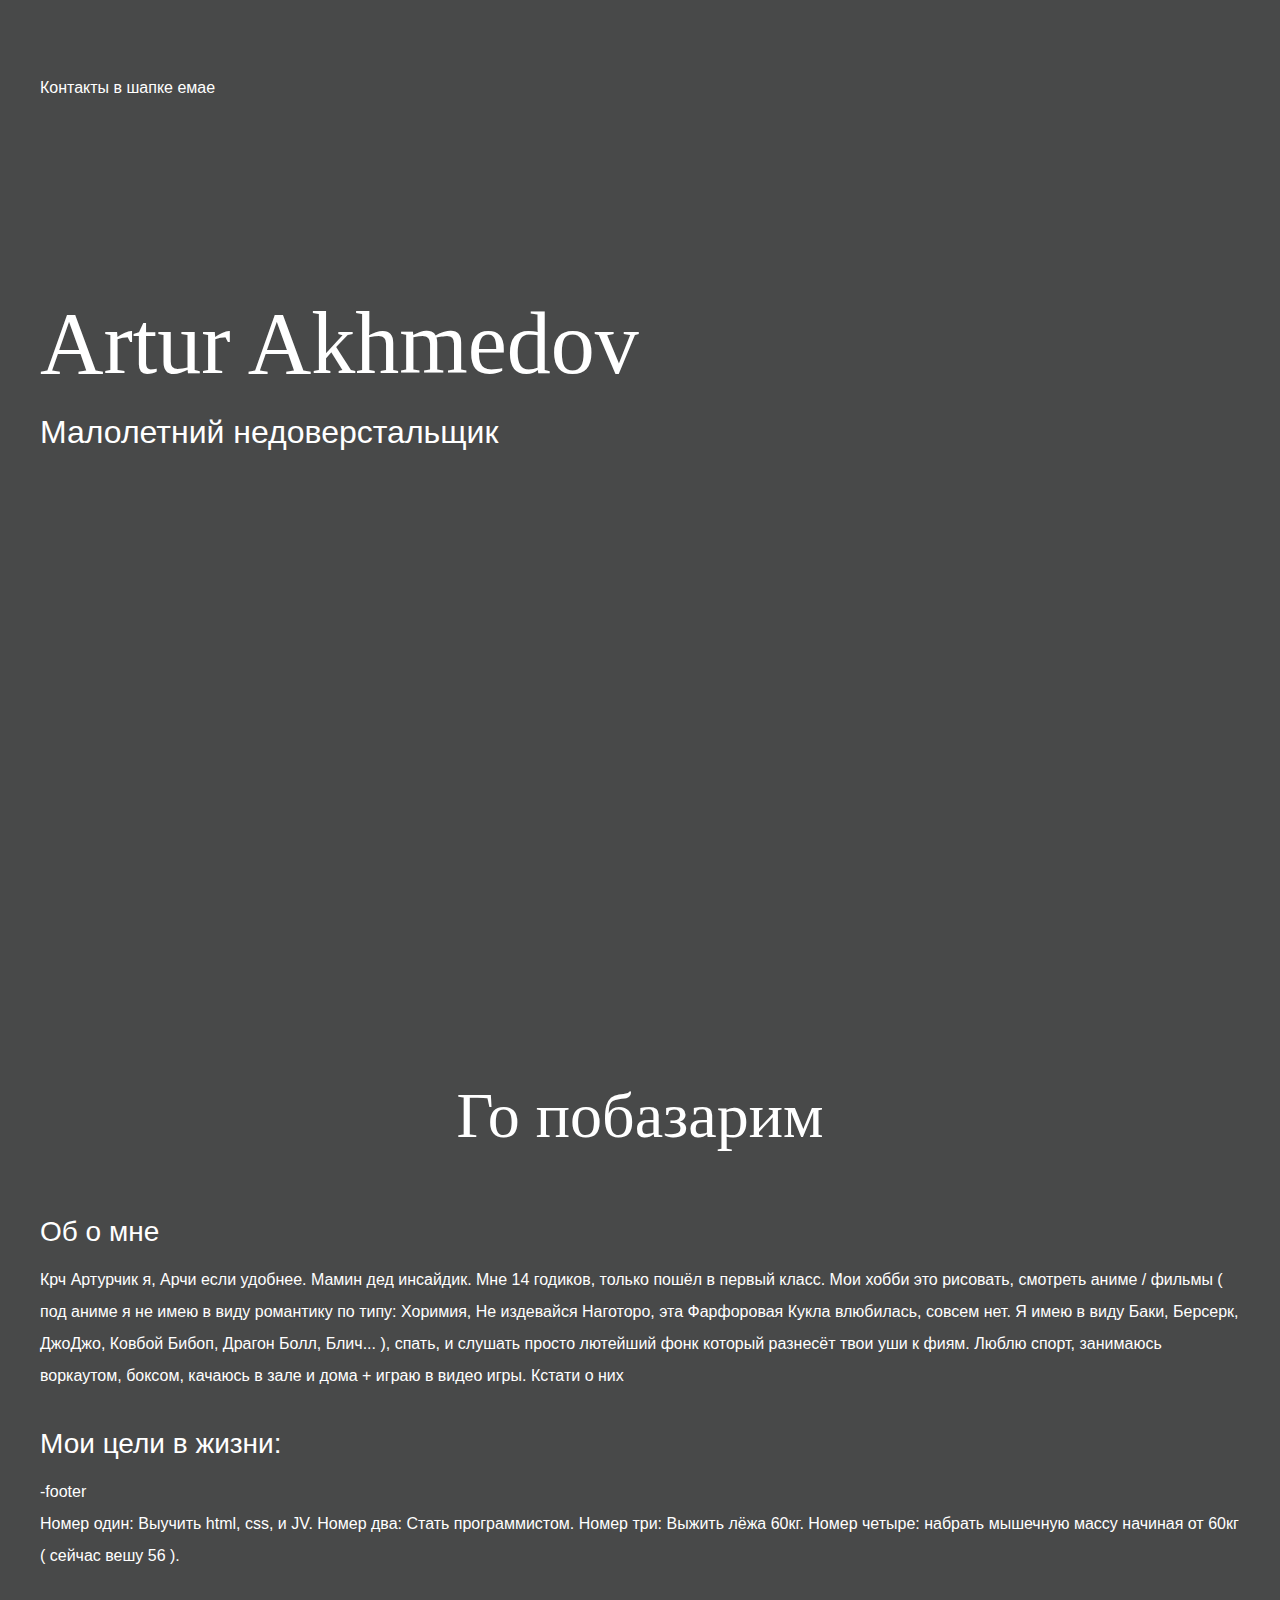
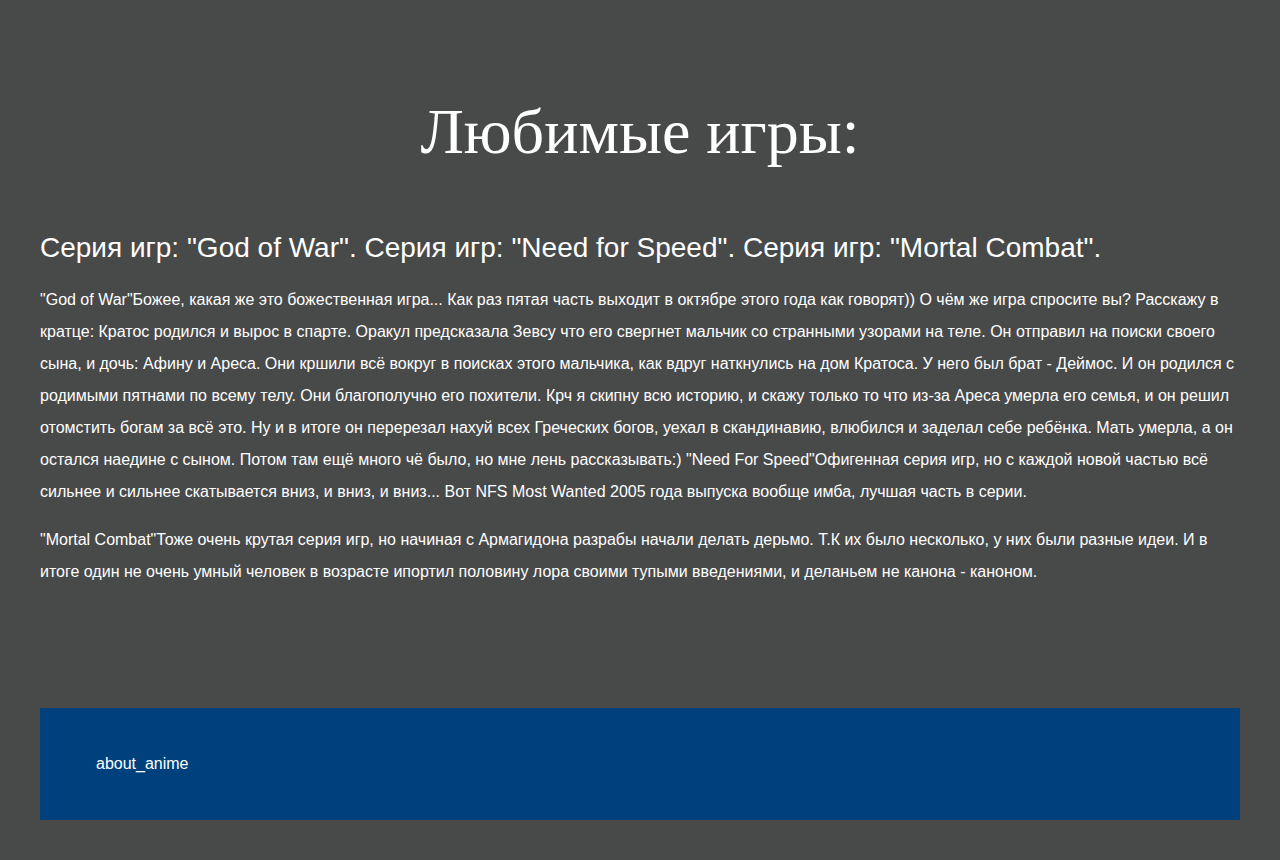
==== index.html @ c2ec4d09 "Add files via upload" ====
<!DOCTYPE html>
<html lang="ru">

<head>
  <meta charset="UTF-8">
  <link rel="stylesheet" href="style.css">
  <title>Портфолио малолетки недоверстальщика</title>

</head>

<body>
  <div class="wrap">
    <div class="content">
      <header class="page-header">
        Контакты в шапке емае
      </header>

      <section class="hero-image">
        <h1 class="heading">Artur Akhmedov</h1>
        <p>Малолетний недоверстальщик</p>
      </section>

      <section class="intro">
        <h2 class="subheading">Го побазарим</h2>
        <h3>Об о мне</h3>
        <p>Крч Артурчик я, Арчи если удобнее. Мамин дед инсайдик. Мне 14 годиков, только пошёл в первый класс.
          Мои хобби это рисовать, смотреть аниме / фильмы
          ( под аниме я не имею в виду романтику по типу:
          Хоримия, Не издевайся Наготоро, эта Фарфоровая Кукла влюбилась, совсем нет.
          Я имею в виду Баки, Берсерк, ДжоДжо, Ковбой Бибоп, Драгон Болл, Блич... ), спать, и слушать
          просто лютейший фонк который разнесёт твои уши к фиям. Люблю спорт, занимаюсь воркаутом, боксом, качаюсь в
          зале и дома + играю в видео игры.
          Кстати о них</p>
        <h3>Мои цели в жизни:</h3>-footer
        <p>Номер один: Выучить html, css, и JV. Номер два: Стать программистом. Номер три: Выжить лёжа 60кг. Номер
          четыре: набрать мышечную массу начиная от 60кг ( сейчас вешу 56 ). </p>
      </section>

      <section class="portfolio">
        <h2 class="subheading">Любимые игры:</h2>

        <h3>Серия игр: "God of War". Серия игр: "Need for Speed". Серия игр: "Mortal Combat".</h3>
        <p>"God of War"Божее, какая же это божественная игра... Как раз пятая часть выходит в октябре этого года как
          говорят)) О чём же игра спросите вы? Расскажу в кратце:
          Кратос родился и вырос в спарте. Оракул предсказала Зевсу что его свергнет мальчик со странными узорами на
          теле. Он отправил на поиски своего сына, и дочь: Афину и Ареса.
          Они кршили всё вокруг в поисках этого мальчика, как вдруг наткнулись на дом Кратоса. У него был брат - Деймос.
          И он родился с родимыми пятнами по всему телу. Они благополучно его похители. Крч я скипну всю историю, и
          скажу только то что из-за Ареса умерла его семья, и он решил отомстить богам за всё это.
          Ну и в итоге он перерезал нахуй всех Греческих богов, уехал в скандинавию, влюбился и заделал себе ребёнка.
          Мать умерла, а он остался наедине с сыном. Потом там ещё много чё было, но мне лень рассказывать:)

          "Need For Speed"Офигенная серия игр, но с каждой новой частью всё сильнее и сильнее скатывается вниз, и вниз,
          и вниз... Вот NFS Most Wanted 2005 года выпуска вообще имба, лучшая часть в серии.</p>

        "Mortal Combat"Тоже очень крутая серия игр, но начиная с Армагидона разрабы начали делать дерьмо. Т.К их было
        несколько, у них были разные идеи. И в итоге один не очень умный человек в возрасте ипортил половину лора своими
        тупыми введениями, и деланьем не канона - каноном.</p>
        </p>
      </section>

      <footer class="page-footer">
        <a href="anime.html">about_anime</a>
      </footer>
    </div>
  </div>
</body>

</html>
---- style.css ----
body {
  width: 100vw;
  height: 100vh;
    margin: 0;
    font-family: "Montserrat", "Helvetica", "Arial", sans-serif;
    font-size: 16px;
    line-height: 32px;
    color: #222222;
    background-color: #f2f4f6;
    background-image: url(https://i.ytimg.com/vi/7UHqw4fVOxc/maxresdefault_live.jpg);
    background-repeat: no-repeat;
    background-position: top center;
    overflow: hidden;
    background-size: cover;
 }
  
  .page-header {
    margin: 0 0 160px;
    padding: 32px 0 32px;
  }
  
  .page-header .container,
  .page-footer .container {
    max-width: 1408px;
    text-align: right;
  }
  
  .page-header a {
    margin-left: 56px;
    color: #288be6;
    text-decoration: none;
    background-repeat: no-repeat;
    background-position: left;
  }
  
  .hero-image {
    margin-bottom: 620px;
  }
  
  .hero-image .container {
    max-width: 1408px;
    text-align: center;
  }
  
  .heading {
    margin: 0 0 16px;
    font-family: "Old Standard TT", "Times", "Times New Roman", serif;
    font-size: 88px;
    line-height: 96px;
    font-weight: 400;
  }
  
  .hero-image p {
    margin: 0;
    font-size: 32px;
    line-height: 48px;
  }
  
  .intro {
    margin: 0 0 120px;
  }
  
  .subheading {
    margin: 0 0 56px;
    font-family: "Old Standard TT", "Times", "Times New Roman", serif;
    font-size: 64px;
    line-height: 80px;
    font-weight: 400;
    text-align: center;
  }
  
  .user-image {
    margin: 0 0 32px;
    text-align: center;
  }
  
  .intro h3,
  .portfolio h3 {
    margin: 0 0 12px;
    font-size: 28px;
    line-height: 40px;
    font-weight: 500;
  }
  
  .intro p {
    margin: 0 0 32px;
  }
  
  .portfolio {
    margin: 0 0 120px;
  }
  
  .page-footer {
    padding: 40px 0;
    background-color: #00417d;
    color: #ffffff;
  }
  
  .page-footer a {
    margin-left: 56px;
    color: inherit;
    text-decoration: none;
    background-repeat: no-repeat;
    background-position: left;
  }

  .wrap{
    overflow-y: scroll;
}

.content{
  width: 1200px;
  max-width: 100%;
  background-color: rgba(0, 0, 0, 70%);
  color: #ffffff;
  margin: 0 auto;
  padding: 40px ;
}
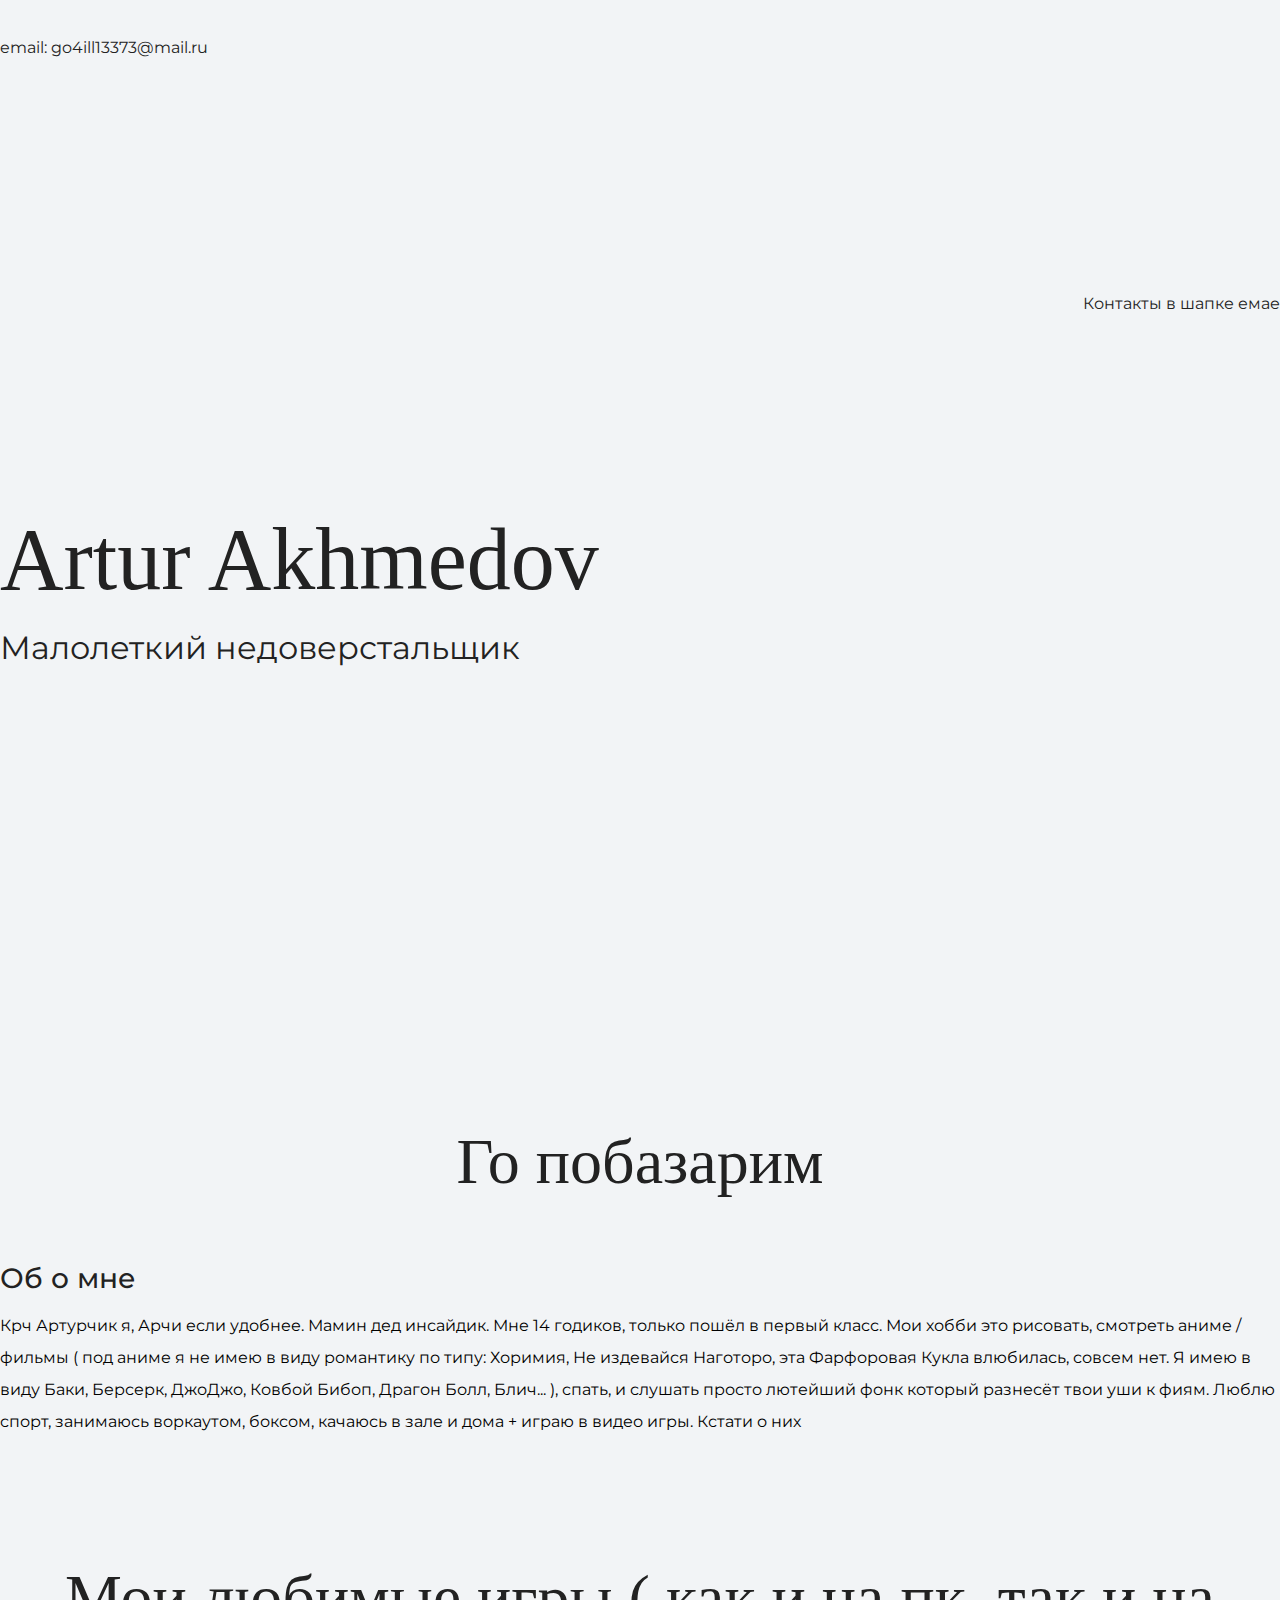
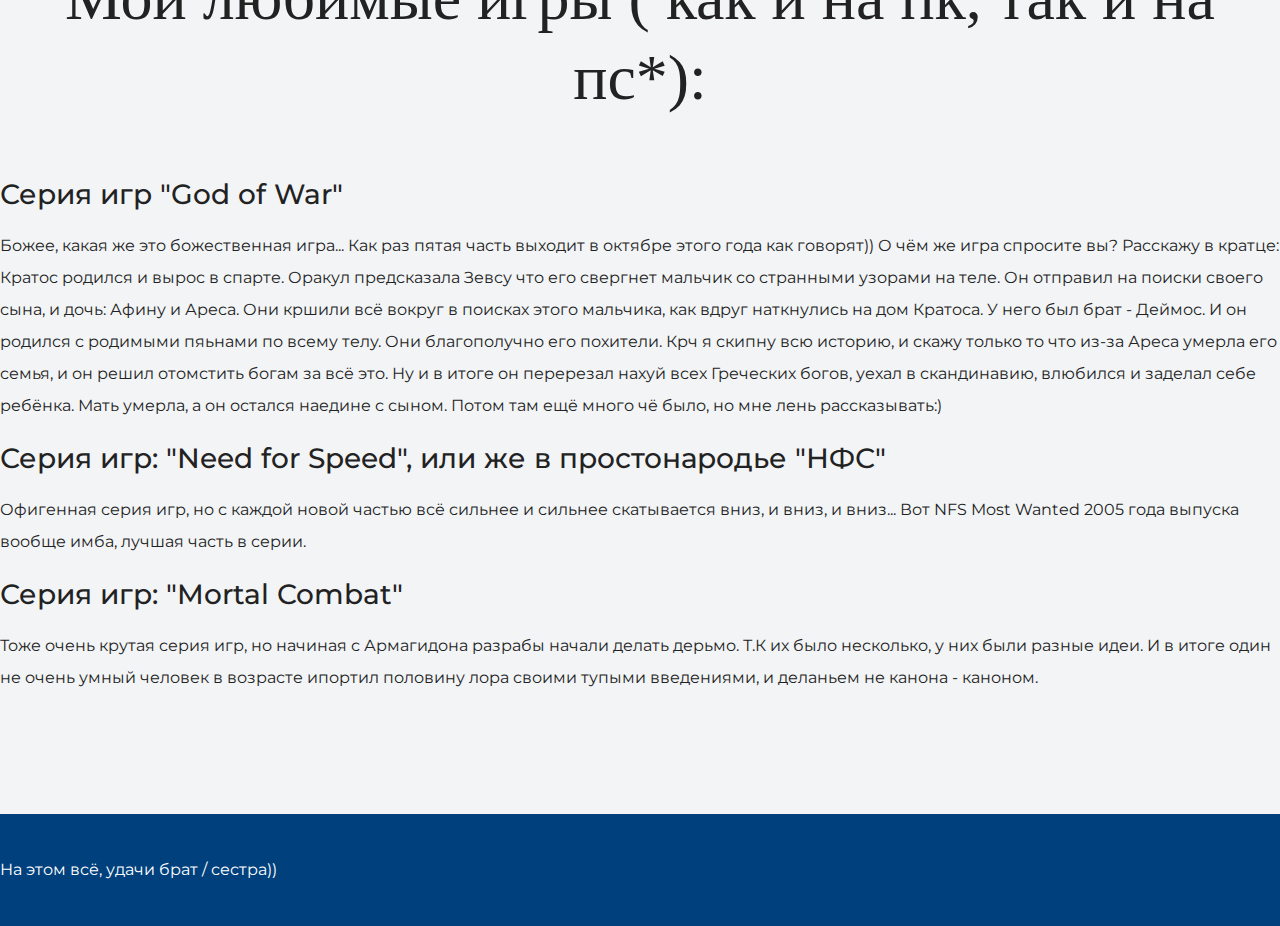
==== commit 9bf28e93: "Add files via upload" ====
--- a/index.html
+++ b/index.html
@@ -1,69 +1,63 @@
-<!DOCTYPE html>
-<html lang="ru">
-
-<head>
-  <meta charset="UTF-8">
-  <link rel="stylesheet" href="style.css">
-  <title>Портфолио малолетки недоверстальщика</title>
-
-</head>
-
-<body>
-  <div class="wrap">
-    <div class="content">
-      <header class="page-header">
-        Контакты в шапке емае
-      </header>
-
-      <section class="hero-image">
-        <h1 class="heading">Artur Akhmedov</h1>
-        <p>Малолетний недоверстальщик</p>
-      </section>
-
-      <section class="intro">
-        <h2 class="subheading">Го побазарим</h2>
-        <h3>Об о мне</h3>
-        <p>Крч Артурчик я, Арчи если удобнее. Мамин дед инсайдик. Мне 14 годиков, только пошёл в первый класс.
-          Мои хобби это рисовать, смотреть аниме / фильмы
-          ( под аниме я не имею в виду романтику по типу:
-          Хоримия, Не издевайся Наготоро, эта Фарфоровая Кукла влюбилась, совсем нет.
-          Я имею в виду Баки, Берсерк, ДжоДжо, Ковбой Бибоп, Драгон Болл, Блич... ), спать, и слушать
-          просто лютейший фонк который разнесёт твои уши к фиям. Люблю спорт, занимаюсь воркаутом, боксом, качаюсь в
-          зале и дома + играю в видео игры.
-          Кстати о них</p>
-        <h3>Мои цели в жизни:</h3>-footer
-        <p>Номер один: Выучить html, css, и JV. Номер два: Стать программистом. Номер три: Выжить лёжа 60кг. Номер
-          четыре: набрать мышечную массу начиная от 60кг ( сейчас вешу 56 ). </p>
-      </section>
-
-      <section class="portfolio">
-        <h2 class="subheading">Любимые игры:</h2>
-
-        <h3>Серия игр: "God of War". Серия игр: "Need for Speed". Серия игр: "Mortal Combat".</h3>
-        <p>"God of War"Божее, какая же это божественная игра... Как раз пятая часть выходит в октябре этого года как
-          говорят)) О чём же игра спросите вы? Расскажу в кратце:
-          Кратос родился и вырос в спарте. Оракул предсказала Зевсу что его свергнет мальчик со странными узорами на
-          теле. Он отправил на поиски своего сына, и дочь: Афину и Ареса.
-          Они кршили всё вокруг в поисках этого мальчика, как вдруг наткнулись на дом Кратоса. У него был брат - Деймос.
-          И он родился с родимыми пятнами по всему телу. Они благополучно его похители. Крч я скипну всю историю, и
-          скажу только то что из-за Ареса умерла его семья, и он решил отомстить богам за всё это.
-          Ну и в итоге он перерезал нахуй всех Греческих богов, уехал в скандинавию, влюбился и заделал себе ребёнка.
-          Мать умерла, а он остался наедине с сыном. Потом там ещё много чё было, но мне лень рассказывать:)
-
-          "Need For Speed"Офигенная серия игр, но с каждой новой частью всё сильнее и сильнее скатывается вниз, и вниз,
-          и вниз... Вот NFS Most Wanted 2005 года выпуска вообще имба, лучшая часть в серии.</p>
-
-        "Mortal Combat"Тоже очень крутая серия игр, но начиная с Армагидона разрабы начали делать дерьмо. Т.К их было
-        несколько, у них были разные идеи. И в итоге один не очень умный человек в возрасте ипортил половину лора своими
-        тупыми введениями, и деланьем не канона - каноном.</p>
-        </p>
-      </section>
-
-      <footer class="page-footer">
-        <a href="anime.html">about_anime</a>
-      </footer>
-    </div>
-  </div>
-</body>
-
+<!DOCTYPE html>
+<html lang="ru">
+  <head>
+    <meta charset="UTF-8">
+    <link rel="stylesheet" href="style.css">
+    <title>Портфолио малолетки недоверстальщика</title>
+    <link href="https://fonts.googleapis.com/css?family=Montserrat:400,500,700|Old+Standard+TT&display=swap&subset=cyrillic" rel="stylesheet">
+    
+  </head>
+
+  <body class="background">
+    <header class="page-header">
+      email: go4ill13373@mail.ru
+    </header>
+
+    <header class="page-header">
+      <div class="container">
+        Контакты в шапке емае
+      </div>
+    </header>
+
+
+    <section class="hero-image">
+      <h1 class="heading">Artur Akhmedov</h1>
+      <p>Малолеткий недоверстальщик</p>
+    </section>
+
+    <section class="intro">
+      <h2 class="subheading">Го побазарим</h2>
+      <h3>Об о мне</h3>
+      <mark>
+      <p>Крч Артурчик я, Арчи если удобнее. Мамин дед инсайдик. Мне 14 годиков, только пошёл в первый класс. 
+          Мои хобби это рисовать, смотреть аниме / фильмы 
+          ( под аниме я не имею в виду романтику по типу: 
+          Хоримия, Не издевайся Наготоро, эта Фарфоровая Кукла влюбилась, совсем нет. 
+          Я имею в виду Баки, Берсерк, ДжоДжо, Ковбой Бибоп, Драгон Болл, Блич... ), спать, и слушать 
+          просто лютейший фонк который разнесёт твои уши к фиям. Люблю спорт, занимаюсь воркаутом, боксом, качаюсь в зале и дома + играю в видео игры. 
+        Кстати о них </p>
+      </mark>
+    </section>
+
+    <section class="portfolio">
+      <h2 class="subheading">Мои любимые игры ( как и на пк, так и на пс*):</h2>
+
+      <h3>Серия игр "God of War"</h3>
+      <p>Божее, какая же это божественная игра... Как раз пятая часть выходит в октябре этого года как говорят)) О чём же игра спросите вы? Расскажу в кратце:
+          Кратос родился и вырос в спарте. Оракул предсказала Зевсу что его свергнет мальчик со странными узорами на теле. Он отправил на поиски своего сына, и дочь: Афину и Ареса. 
+          Они кршили всё вокруг в поисках этого мальчика, как вдруг наткнулись на дом Кратоса. У него был брат - Деймос. И он родился с родимыми пяьнами по всему телу. Они благополучно его похители. Крч я скипну всю историю, и скажу только то что из-за Ареса умерла его семья, и он решил отомстить богам за всё это.
+          Ну и в итоге он перерезал нахуй всех Греческих богов, уехал в скандинавию, влюбился и заделал себе ребёнка. Мать умерла, а он остался наедине с сыном. Потом там ещё много чё было, но мне лень рассказывать:)
+      </p>
+
+      <h3>Серия игр: "Need for Speed", или же в простонародье "НФС"</h3>
+      <p>Офигенная серия игр, но с каждой новой частью всё сильнее и сильнее скатывается вниз, и вниз, и вниз... Вот NFS Most Wanted 2005 года выпуска вообще имба, лучшая часть в серии.</p>
+
+      <h3>Серия игр: "Mortal Combat"</h3>
+      <p>Тоже очень крутая серия игр, но начиная с Армагидона разрабы начали делать дерьмо. Т.К их было несколько, у них были разные идеи. И в итоге один не очень умный человек в возрасте ипортил половину лора своими тупыми введениями, и деланьем не канона - каноном.</p>
+    </section>
+
+    <footer class="page-footer">
+      На этом всё, удачи брат / сестра))
+    </footer>
+  </body>
 </html>--- a/style.css
+++ b/style.css
@@ -1,118 +1,152 @@
 body {
   width: 100vw;
   height: 100vh;
-    margin: 0;
-    font-family: "Montserrat", "Helvetica", "Arial", sans-serif;
-    font-size: 16px;
-    line-height: 32px;
-    color: #222222;
-    background-color: #f2f4f6;
-    background-image: url(https://i.ytimg.com/vi/7UHqw4fVOxc/maxresdefault_live.jpg);
-    background-repeat: no-repeat;
-    background-position: top center;
-    overflow: hidden;
-    background-size: cover;
- }
-  
-  .page-header {
-    margin: 0 0 160px;
-    padding: 32px 0 32px;
-  }
-  
-  .page-header .container,
-  .page-footer .container {
-    max-width: 1408px;
-    text-align: right;
-  }
-  
-  .page-header a {
-    margin-left: 56px;
-    color: #288be6;
-    text-decoration: none;
-    background-repeat: no-repeat;
-    background-position: left;
-  }
-  
-  .hero-image {
-    margin-bottom: 620px;
-  }
-  
-  .hero-image .container {
-    max-width: 1408px;
-    text-align: center;
-  }
-  
-  .heading {
-    margin: 0 0 16px;
-    font-family: "Old Standard TT", "Times", "Times New Roman", serif;
-    font-size: 88px;
-    line-height: 96px;
-    font-weight: 400;
-  }
-  
-  .hero-image p {
-    margin: 0;
-    font-size: 32px;
-    line-height: 48px;
-  }
-  
-  .intro {
-    margin: 0 0 120px;
-  }
-  
-  .subheading {
-    margin: 0 0 56px;
-    font-family: "Old Standard TT", "Times", "Times New Roman", serif;
-    font-size: 64px;
-    line-height: 80px;
-    font-weight: 400;
-    text-align: center;
-  }
-  
-  .user-image {
-    margin: 0 0 32px;
-    text-align: center;
-  }
-  
-  .intro h3,
-  .portfolio h3 {
-    margin: 0 0 12px;
-    font-size: 28px;
-    line-height: 40px;
-    font-weight: 500;
-  }
-  
-  .intro p {
-    margin: 0 0 32px;
-  }
-  
-  .portfolio {
-    margin: 0 0 120px;
-  }
-  
-  .page-footer {
-    padding: 40px 0;
-    background-color: #00417d;
-    color: #ffffff;
-  }
-  
-  .page-footer a {
-    margin-left: 56px;
-    color: inherit;
-    text-decoration: none;
-    background-repeat: no-repeat;
-    background-position: left;
-  }
-
-  .wrap{
-    overflow-y: scroll;
+  margin: 0;
+  font-family: "Montserrat", "Helvetica", "Arial", sans-serif;
+  font-size: 16px;
+  line-height: 32px;
+  color: #222222;
+  background-color: #f2f4f6;
+  background-image: url(https://i.ytimg.com/vi/7UHqw4fVOxc/maxresdefault_live.jpg);
+  background-repeat: no-repeat;
+  background-position: top center;
+  background-size: cover;
+  background-attachment: fixed;
 }
 
-.content{
+.page-header {
+  margin: 0 0 160px;
+  padding: 32px 0 32px;
+}
+
+.page-header .container,
+.page-footer .container {
+  max-width: 1408px;
+  text-align: right;
+}
+
+.page-header a {
+  margin-left: 56px;
+  color: #288be6;
+  text-decoration: none;
+  background-repeat: no-repeat;
+  background-position: left;
+}
+
+.hero-image {
+  margin-bottom: 450px;
+}
+
+.hero-image .container {
+  max-width: 1408px;
+  text-align: center;
+}
+
+.heading {
+  margin: 0 0 16px;
+  font-family: "Old Standard TT", "Times", "Times New Roman", serif;
+  font-size: 88px;
+  line-height: 96px;
+  font-weight: 400;
+}
+
+.hero-image p {
+  margin: 0;
+  font-size: 32px;
+  line-height: 48px;
+}
+
+.intro {
+  margin: 0 0 120px;
+}
+
+.subheading {
+  margin: 0 0 56px;
+  font-family: "Old Standard TT", "Times", "Times New Roman", serif;
+  font-size: 64px;
+  line-height: 80px;
+  font-weight: 400;
+  text-align: center;
+}
+
+.user-image {
+  margin: 0 0 32px;
+  text-align: center;
+}
+
+.intro h3,
+.portfolio h3 {
+  margin: 0 0 12px;
+  font-size: 28px;
+  line-height: 40px;
+  font-weight: 500;
+}
+
+.intro p {
+  margin: 0 0 32px;
+}
+
+.portfolio {
+  margin: 0 0 120px;
+}
+
+.page-footer {
+  padding: 40px 0;
+  background-color: #00417d;
+  color: #ffffff;
+}
+
+.page-footer a {
+  margin-left: 56px;
+  color: inherit;
+  text-decoration: none;
+  background-repeat: no-repeat;
+  background-position: left;
+}
+
+.content {
   width: 1200px;
   max-width: 100%;
   background-color: rgba(0, 0, 0, 70%);
   color: #ffffff;
   margin: 0 auto;
-  padding: 40px ;
+  padding: 40px;
+}
+
+.games_images {
+  width: 500px;
+  max-width: 100%;
+  margin: 0 auto;
+  display: block;
+  transition: all 0.3s;
+}
+
+@keyframes tilt-n-move-shaking {
+
+  /* 0% { transform: translate(0, 0) rotate(0deg); } */
+  0% {
+    transform: translate(1px, 1px) rotate(1deg);
+  }
+
+  /* 50% { transform: translate(0, 0) rotate(0eg); } */
+  50% {
+    transform: translate(-1px, 1px) rotate(-1deg);
+  }
+
+  100% {
+    transform: translate(1px, 1px) rotate(1deg);
+  }
+}
+
+.game_image1 {
+  animation: tilt-n-move-shaking ease-in-out 1s infinite;
+}
+
+
+.game_image2 {
+  animation: tilt-n-move-shaking ease-in-out 1s infinite 0.1s;
+}
+
+.game_image3 {
+  animation: tilt-n-move-shaking ease-in-out 1s infinite 0.2s;
 }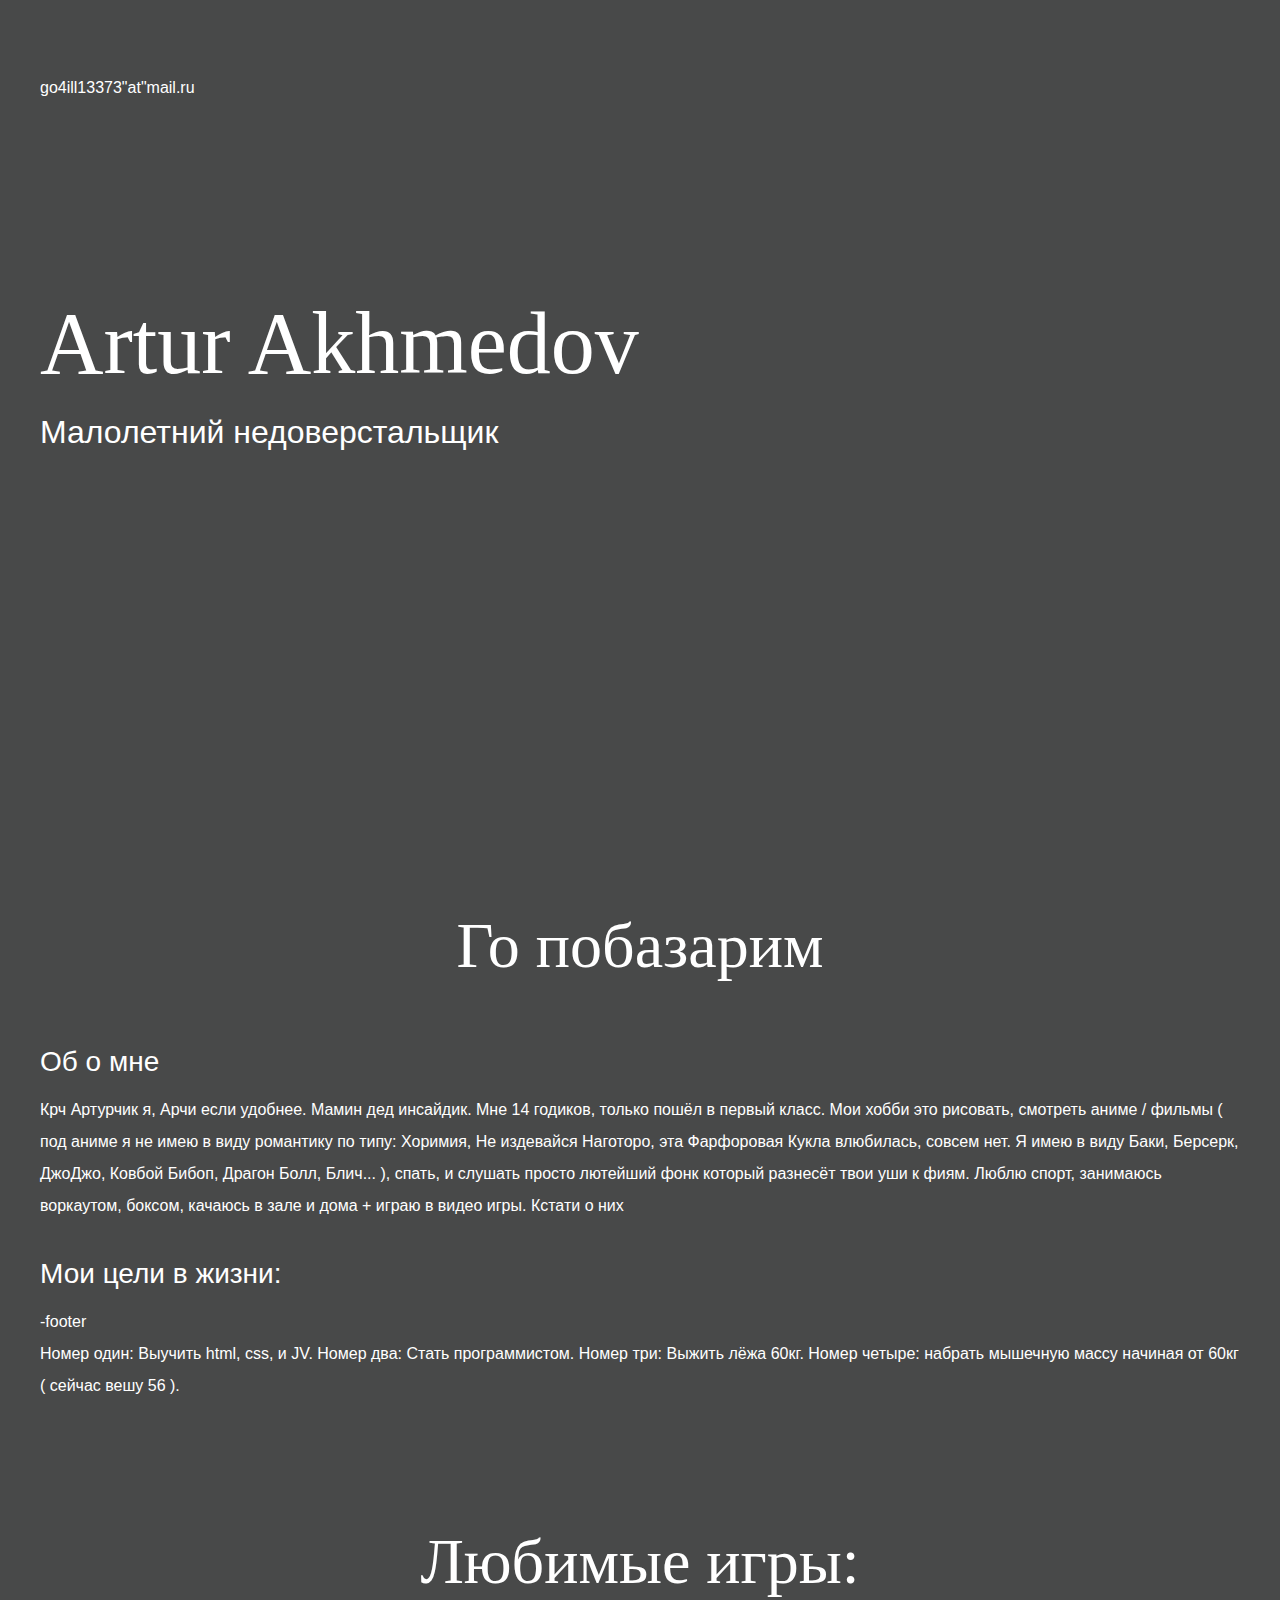
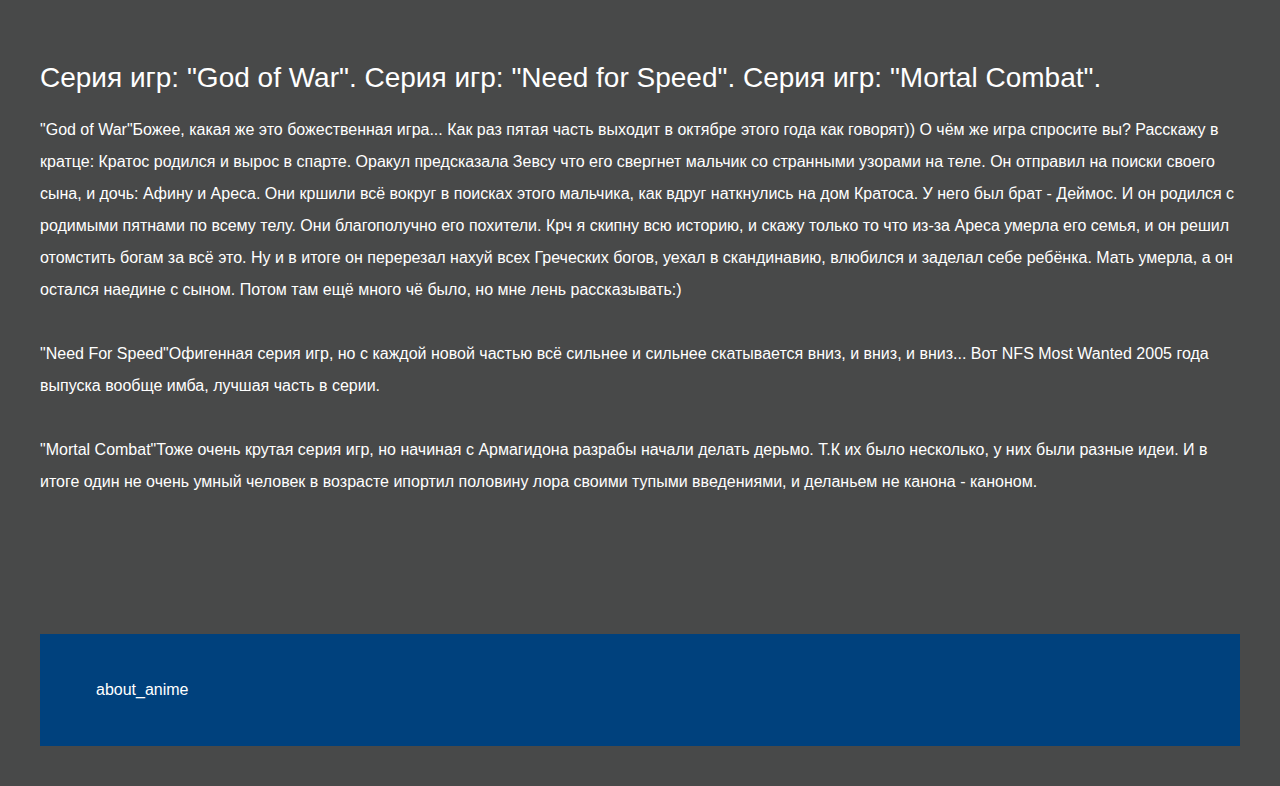
==== commit edd47b0c: "Add files via upload" ====
--- a/index.html
+++ b/index.html
@@ -1,63 +1,76 @@
-<!DOCTYPE html>
-<html lang="ru">
-  <head>
-    <meta charset="UTF-8">
-    <link rel="stylesheet" href="style.css">
-    <title>Портфолио малолетки недоверстальщика</title>
-    <link href="https://fonts.googleapis.com/css?family=Montserrat:400,500,700|Old+Standard+TT&display=swap&subset=cyrillic" rel="stylesheet">
-    
-  </head>
-
-  <body class="background">
-    <header class="page-header">
-      email: go4ill13373@mail.ru
-    </header>
-
-    <header class="page-header">
-      <div class="container">
-        Контакты в шапке емае
-      </div>
-    </header>
-
-
-    <section class="hero-image">
-      <h1 class="heading">Artur Akhmedov</h1>
-      <p>Малолеткий недоверстальщик</p>
-    </section>
-
-    <section class="intro">
-      <h2 class="subheading">Го побазарим</h2>
-      <h3>Об о мне</h3>
-      <mark>
-      <p>Крч Артурчик я, Арчи если удобнее. Мамин дед инсайдик. Мне 14 годиков, только пошёл в первый класс. 
-          Мои хобби это рисовать, смотреть аниме / фильмы 
-          ( под аниме я не имею в виду романтику по типу: 
-          Хоримия, Не издевайся Наготоро, эта Фарфоровая Кукла влюбилась, совсем нет. 
-          Я имею в виду Баки, Берсерк, ДжоДжо, Ковбой Бибоп, Драгон Болл, Блич... ), спать, и слушать 
-          просто лютейший фонк который разнесёт твои уши к фиям. Люблю спорт, занимаюсь воркаутом, боксом, качаюсь в зале и дома + играю в видео игры. 
-        Кстати о них </p>
-      </mark>
-    </section>
-
-    <section class="portfolio">
-      <h2 class="subheading">Мои любимые игры ( как и на пк, так и на пс*):</h2>
-
-      <h3>Серия игр "God of War"</h3>
-      <p>Божее, какая же это божественная игра... Как раз пятая часть выходит в октябре этого года как говорят)) О чём же игра спросите вы? Расскажу в кратце:
-          Кратос родился и вырос в спарте. Оракул предсказала Зевсу что его свергнет мальчик со странными узорами на теле. Он отправил на поиски своего сына, и дочь: Афину и Ареса. 
-          Они кршили всё вокруг в поисках этого мальчика, как вдруг наткнулись на дом Кратоса. У него был брат - Деймос. И он родился с родимыми пяьнами по всему телу. Они благополучно его похители. Крч я скипну всю историю, и скажу только то что из-за Ареса умерла его семья, и он решил отомстить богам за всё это.
-          Ну и в итоге он перерезал нахуй всех Греческих богов, уехал в скандинавию, влюбился и заделал себе ребёнка. Мать умерла, а он остался наедине с сыном. Потом там ещё много чё было, но мне лень рассказывать:)
-      </p>
-
-      <h3>Серия игр: "Need for Speed", или же в простонародье "НФС"</h3>
-      <p>Офигенная серия игр, но с каждой новой частью всё сильнее и сильнее скатывается вниз, и вниз, и вниз... Вот NFS Most Wanted 2005 года выпуска вообще имба, лучшая часть в серии.</p>
-
-      <h3>Серия игр: "Mortal Combat"</h3>
-      <p>Тоже очень крутая серия игр, но начиная с Армагидона разрабы начали делать дерьмо. Т.К их было несколько, у них были разные идеи. И в итоге один не очень умный человек в возрасте ипортил половину лора своими тупыми введениями, и деланьем не канона - каноном.</p>
-    </section>
-
-    <footer class="page-footer">
-      На этом всё, удачи брат / сестра))
-    </footer>
-  </body>
+<!DOCTYPE html>
+<html lang="ru">
+
+<head>
+  <meta charset="UTF-8">
+  <link rel="stylesheet" href="style.css">
+  <title>Портфолио малолетки недоверстальщика</title>
+  <meta http-equiv="X-UA-Compatible" content="IE=edge">
+  <meta name="viewport" content="width=device-width, initial-scale=1.0">
+</head>
+
+<body>
+  <div class="wrap">
+    <div class="content">
+      <header class="page-header">
+        go4ill13373"at"mail.ru
+      </header>
+
+      <section class="hero-image">
+        <h1 class="heading">Artur Akhmedov</h1>
+        <p>Малолетний недоверстальщик</p>
+      </section>
+
+      <section class="intro">
+        <h2 class="subheading">Го побазарим</h2>
+        <h3>Об о мне</h3>
+        <p>Крч Артурчик я, Арчи если удобнее. Мамин дед инсайдик. Мне 14 годиков, только пошёл в первый класс.
+          Мои хобби это рисовать, смотреть аниме / фильмы
+          ( под аниме я не имею в виду романтику по типу:
+          Хоримия, Не издевайся Наготоро, эта Фарфоровая Кукла влюбилась, совсем нет.
+          Я имею в виду Баки, Берсерк, ДжоДжо, Ковбой Бибоп, Драгон Болл, Блич... ), спать, и слушать
+          просто лютейший фонк который разнесёт твои уши к фиям. Люблю спорт, занимаюсь воркаутом, боксом, качаюсь в
+          зале и дома + играю в видео игры.
+          Кстати о них</p>
+        <h3>Мои цели в жизни:</h3>-footer
+        <p>Номер один: Выучить html, css, и JV. Номер два: Стать программистом. Номер три: Выжить лёжа 60кг. Номер
+          четыре: набрать мышечную массу начиная от 60кг ( сейчас вешу 56 ). </p>
+      </section>
+
+      <section class="portfolio">
+        <h2 class="subheading">Любимые игры:</h2>
+
+        <h3>Серия игр: "God of War". Серия игр: "Need for Speed". Серия игр: "Mortal Combat".</h3>
+        <p>"God of War"Божее, какая же это божественная игра... Как раз пятая часть выходит в октябре этого года как
+          говорят)) О чём же игра спросите вы? Расскажу в кратце:
+          Кратос родился и вырос в спарте. Оракул предсказала Зевсу что его свергнет мальчик со странными узорами на
+          теле. Он отправил на поиски своего сына, и дочь: Афину и Ареса.
+          Они кршили всё вокруг в поисках этого мальчика, как вдруг наткнулись на дом Кратоса. У него был брат - Деймос.
+          И он родился с родимыми пятнами по всему телу. Они благополучно его похители. Крч я скипну всю историю, и
+          скажу только то что из-за Ареса умерла его семья, и он решил отомстить богам за всё это.
+          Ну и в итоге он перерезал нахуй всех Греческих богов, уехал в скандинавию, влюбился и заделал себе ребёнка.
+          Мать умерла, а он остался наедине с сыном. Потом там ещё много чё было, но мне лень рассказывать:) </p>
+
+        <img src="God_of_War_photo.webp" alt="" class="games_images game_image1">
+
+        <p>"Need For Speed"Офигенная серия игр, но с каждой новой частью всё сильнее и сильнее скатывается вниз, и вниз,
+          и вниз... Вот NFS Most Wanted 2005 года выпуска вообще имба, лучшая часть в серии.</p>
+
+        <img src="Need_for_Speed_photo.jpg" alt="" class="games_images game_image2">
+
+        <p>"Mortal Combat"Тоже очень крутая серия игр, но начиная с Армагидона разрабы начали делать дерьмо. Т.К их было
+          несколько, у них были разные идеи. И в итоге один не очень умный человек в возрасте ипортил половину лора
+          своими
+          тупыми введениями, и деланьем не канона - каноном.</p>
+
+        <img src="Mortal_Kombat_photo.jpeg" alt="" class="games_images game_image3">
+      </section>
+
+      <footer class="page-footer">
+        <a href="anime.html">about_anime</a>
+      </footer>
+    </div>
+  </div>
+</body>
+
 </html>